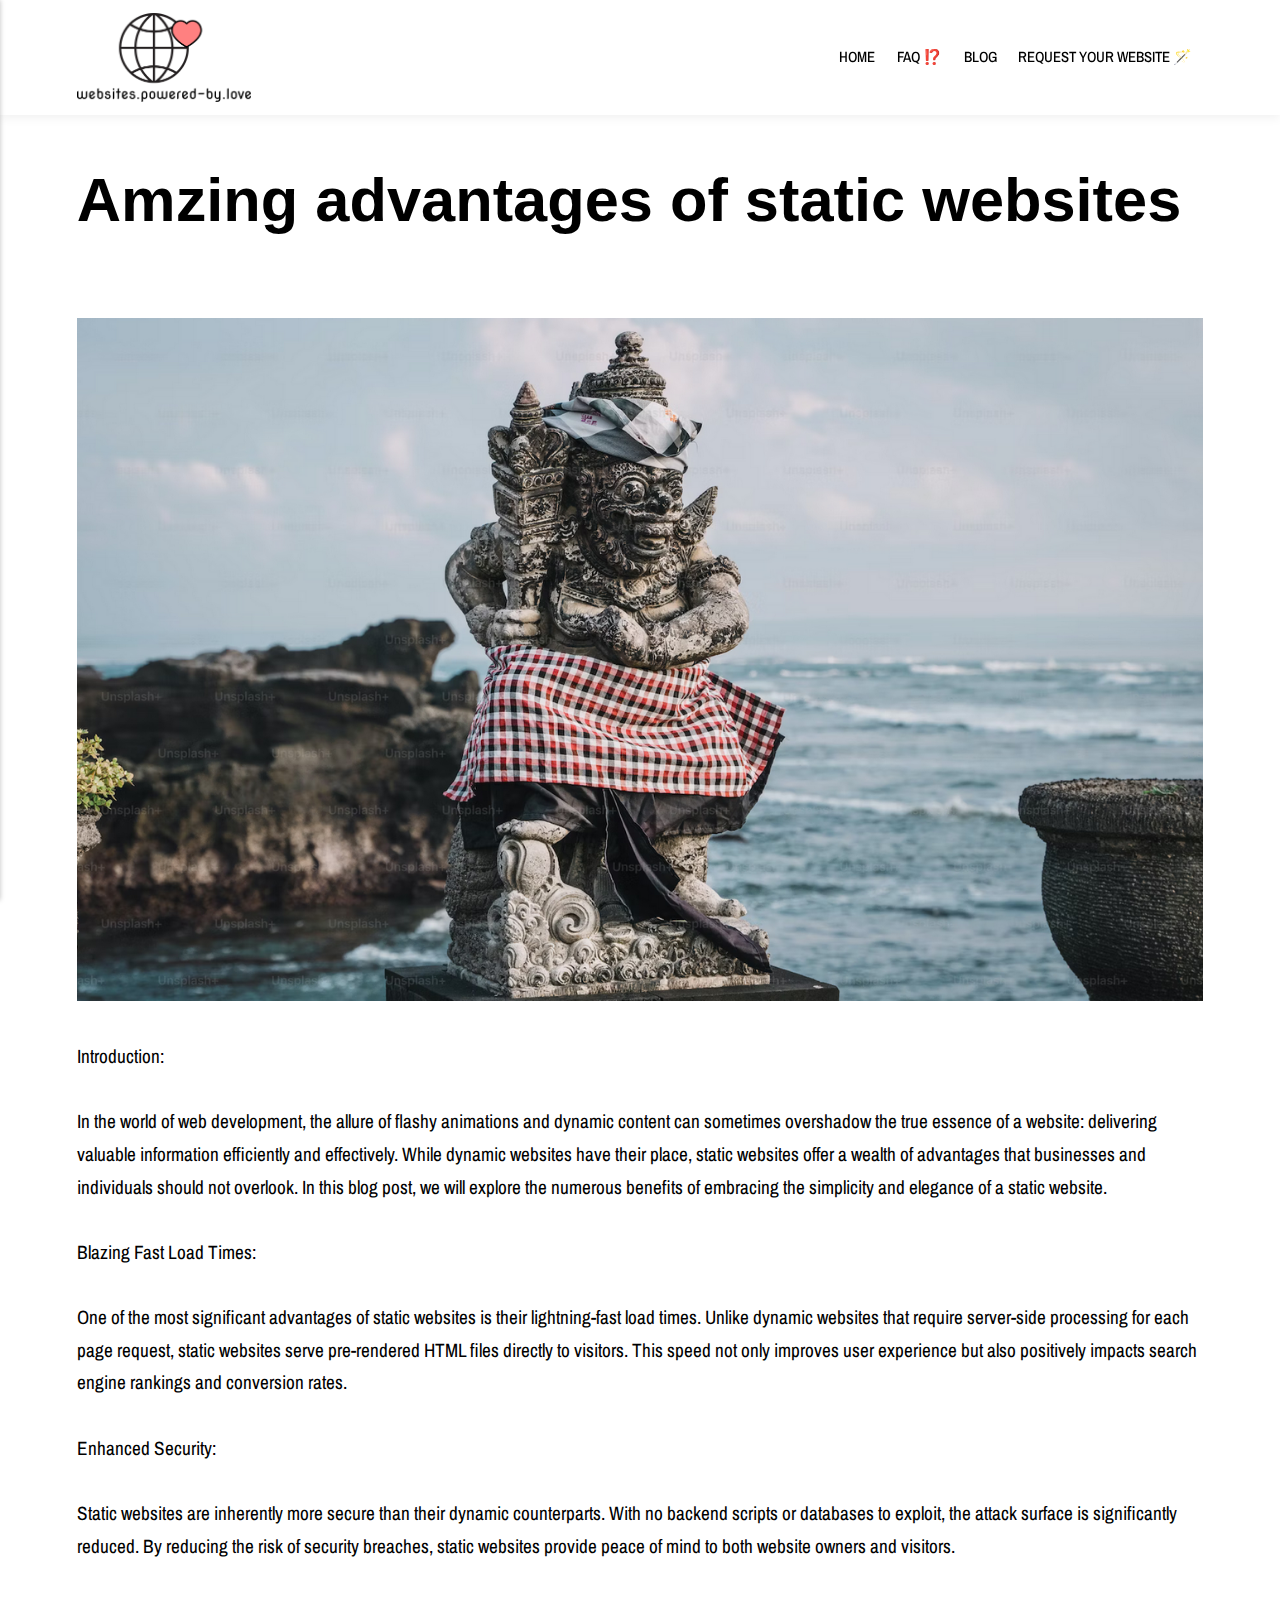
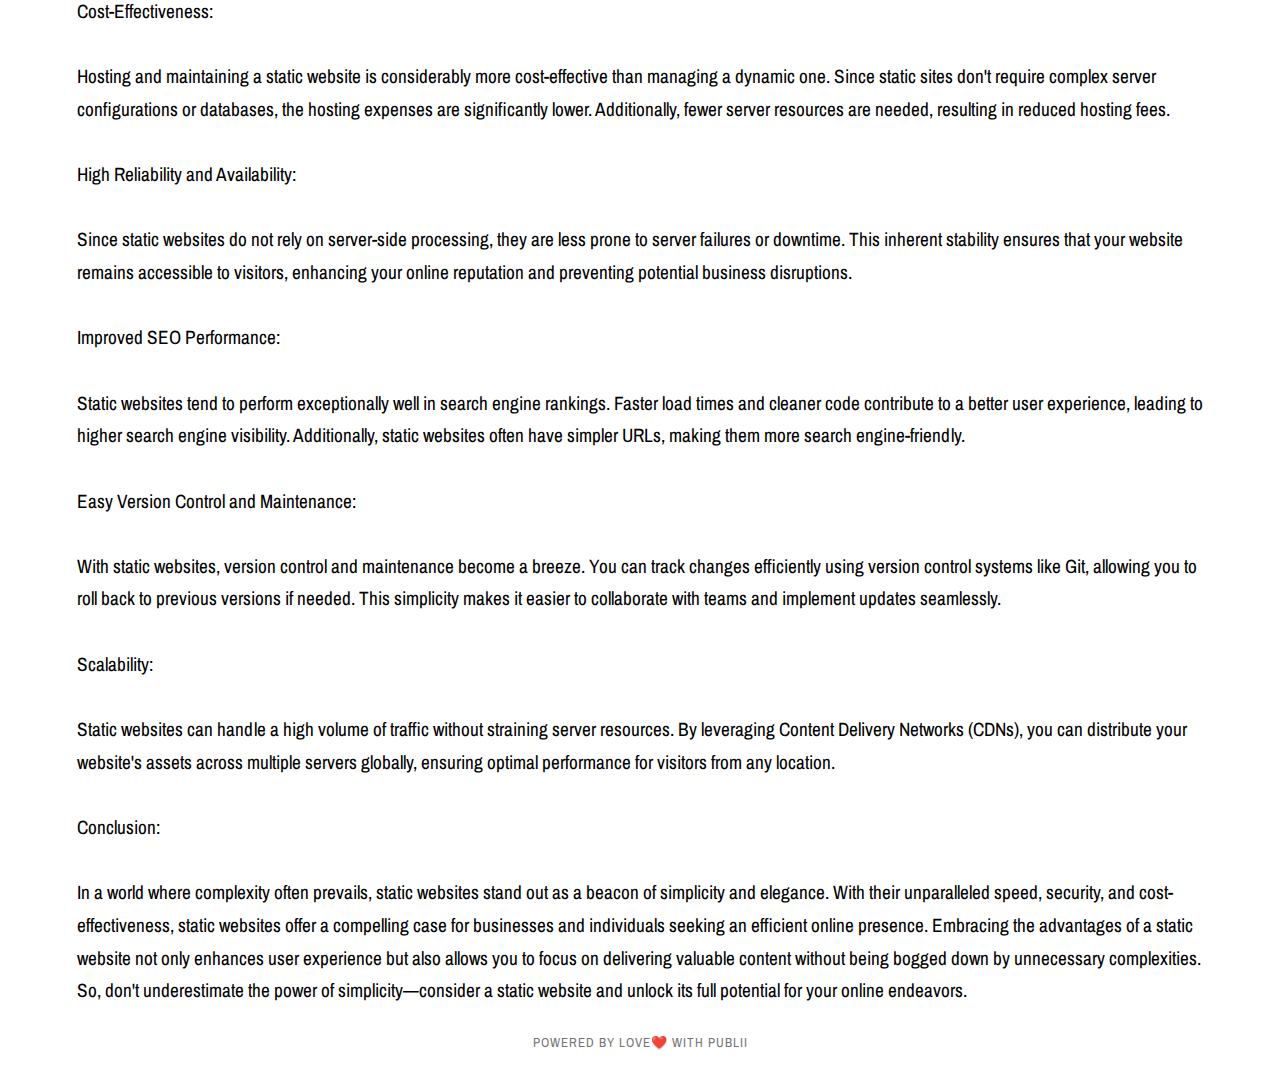
==== advantages-of-static-websites/index.html @ 9381886c "Updated from Publii" ====
<!DOCTYPE html><html lang="en-gb"><head><meta charset="utf-8"><meta http-equiv="X-UA-Compatible" content="IE=edge"><meta name="viewport" content="width=device-width,initial-scale=1"><title>Amzing advantages of static websites - websites.powered-by.love</title><meta name="description" content="Introduction: In the world of web development, the allure of flashy animations and dynamic content can sometimes overshadow the true essence of a website: delivering valuable information efficiently and effectively. While dynamic websites have their place, static websites offer a wealth of advantages that businesses&hellip;"><meta name="generator" content="Publii Open-Source CMS for Static Site"><link rel="canonical" href="https://shekspir55.github.io/websites.powered-by/advantages-of-static-websites/"><link rel="alternate" type="application/atom+xml" href="https://shekspir55.github.io/websites.powered-by/feed.xml"><link rel="alternate" type="application/json" href="https://shekspir55.github.io/websites.powered-by/feed.json"><meta property="og:title" content="Amzing advantages of static websites"><meta property="og:image" content="https://shekspir55.github.io/websites.powered-by/media/website/path14175.png"><meta property="og:site_name" content="websites.powered-by.love"><meta property="og:description" content="Introduction: In the world of web development, the allure of flashy animations and dynamic content can sometimes overshadow the true essence of a website: delivering valuable information efficiently and effectively. While dynamic websites have their place, static websites offer a wealth of advantages that businesses&hellip;"><meta property="og:url" content="https://shekspir55.github.io/websites.powered-by/advantages-of-static-websites/"><meta property="og:type" content="article"><link rel="shortcut icon" href="https://shekspir55.github.io/websites.powered-by/media/website/1q.png" type="image/x-icon"><link rel="preload" href="https://shekspir55.github.io/websites.powered-by/assets/dynamic/fonts/archivonarrow/archivonarrow.woff2" as="font" type="font/woff2" crossorigin><link rel="stylesheet" href="https://shekspir55.github.io/websites.powered-by/assets/css/style.css?v=2bb190a3714b5982da60c66090cb74fc"><script type="application/ld+json">{"@context":"http://schema.org","@type":"Article","mainEntityOfPage":{"@type":"WebPage","@id":"https://shekspir55.github.io/websites.powered-by/advantages-of-static-websites/"},"headline":"Amzing advantages of static websites","datePublished":"2023-08-03T09:06","dateModified":"2023-08-03T09:07","image":{"@type":"ImageObject","url":"https://shekspir55.github.io/websites.powered-by/media/website/path14175.png","height":183,"width":358},"description":"Introduction: In the world of web development, the allure of flashy animations and dynamic content can sometimes overshadow the true essence of a website: delivering valuable information efficiently and effectively. While dynamic websites have their place, static websites offer a wealth of advantages that businesses&hellip;","author":{"@type":"Person","name":"Arevik Aroyan","url":"https://shekspir55.github.io/websites.powered-by/authors/arevik-aroyan/"},"publisher":{"@type":"Organization","name":"Arevik Aroyan","logo":{"@type":"ImageObject","url":"https://shekspir55.github.io/websites.powered-by/media/website/path14175.png","height":183,"width":358}}}</script><script async src="https://www.googletagmanager.com/gtag/js?id=G-YWDG2WTT13"></script><script>window.dataLayer = window.dataLayer || [];
  function gtag(){dataLayer.push(arguments);}
  gtag('js', new Date());

  gtag('config', 'G-YWDG2WTT13');</script><script>!function(t,e){var o,n,p,r;e.__SV||(window.posthog=e,e._i=[],e.init=function(i,s,a){function g(t,e){var o=e.split(".");2==o.length&&(t=t[o[0]],e=o[1]),t[e]=function(){t.push([e].concat(Array.prototype.slice.call(arguments,0)))}}(p=t.createElement("script")).type="text/javascript",p.async=!0,p.src=s.api_host+"/static/array.js",(r=t.getElementsByTagName("script")[0]).parentNode.insertBefore(p,r);var u=e;for(void 0!==a?u=e[a]=[]:a="posthog",u.people=u.people||[],u.toString=function(t){var e="posthog";return"posthog"!==a&&(e+="."+a),t||(e+=" (stub)"),e},u.people.toString=function(){return u.toString(1)+".people (stub)"},o="capture identify alias people.set people.set_once set_config register register_once unregister opt_out_capturing has_opted_out_capturing opt_in_capturing reset isFeatureEnabled onFeatureFlags getFeatureFlag getFeatureFlagPayload reloadFeatureFlags group updateEarlyAccessFeatureEnrollment getEarlyAccessFeatures getActiveMatchingSurveys getSurveys".split(" "),n=0;n<o.length;n++)g(u,o[n]);e._i.push([i,s,a])},e.__SV=1)}(document,window.posthog||[]);
    posthog.init('phc_wtRi8FMsAOZRmeMIQStQ4DPzgzR9yTfXmKylAHMdmz2',{api_host:'https://app.posthog.com'})</script></head><body><div class="site-container"><header class="top" id="js-header"><a class="logo" href="https://shekspir55.github.io/websites.powered-by/"><img src="https://shekspir55.github.io/websites.powered-by/media/website/path14175.png" alt="websites.powered-by.love" width="358" height="183"></a><nav class="navbar js-navbar"><button class="navbar__toggle js-toggle" aria-label="Menu" aria-haspopup="true" aria-expanded="false"><span class="navbar__toggle-box"><span class="navbar__toggle-inner">Menu</span></span></button><ul class="navbar__menu"><li><a href="https://shekspir55.github.io/websites.powered-by/home/" target="_self">Home</a></li><li><a href="https://shekspir55.github.io/websites.powered-by/faq/" title="faq" target="_self">FAQ ⁉️</a></li><li><a href="https://shekspir55.github.io/websites.powered-by/tags/blog/" target="_self">Blog</a></li><li><a href="https://shekspir55.github.io/websites.powered-by/contact/" target="_self">Request your website 🪄</a></li></ul></nav></header><main><article class="post"><div class="hero"><header class="hero__content"><div class="wrapper"><h1>Amzing advantages of static websites</h1></div></header></div><div class="wrapper post__entry"><figure class="post__image post__image--center"><img decoding="async" loading="lazy" src="https://shekspir55.github.io/websites.powered-by/media/posts/21/2023-08-03_09-05-2.png" sizes="100vw" srcset="https://shekspir55.github.io/websites.powered-by/media/posts/21/responsive/2023-08-03_09-05-2-xs.png 300w, https://shekspir55.github.io/websites.powered-by/media/posts/21/responsive/2023-08-03_09-05-2-sm.png 480w, https://shekspir55.github.io/websites.powered-by/media/posts/21/responsive/2023-08-03_09-05-2-md.png 768w, https://shekspir55.github.io/websites.powered-by/media/posts/21/responsive/2023-08-03_09-05-2-lg.png 1024w, https://shekspir55.github.io/websites.powered-by/media/posts/21/responsive/2023-08-03_09-05-2-xl.png 1360w, https://shekspir55.github.io/websites.powered-by/media/posts/21/responsive/2023-08-03_09-05-2-2xl.png 1600w" height="924" width="1524" alt=""></figure><p>Introduction:<br><br>In the world of web development, the allure of flashy animations and dynamic content can sometimes overshadow the true essence of a website: delivering valuable information efficiently and effectively. While dynamic websites have their place, static websites offer a wealth of advantages that businesses and individuals should not overlook. In this blog post, we will explore the numerous benefits of embracing the simplicity and elegance of a static website.<br><br>Blazing Fast Load Times:<br><br>One of the most significant advantages of static websites is their lightning-fast load times. Unlike dynamic websites that require server-side processing for each page request, static websites serve pre-rendered HTML files directly to visitors. This speed not only improves user experience but also positively impacts search engine rankings and conversion rates.<br><br>Enhanced Security:<br><br>Static websites are inherently more secure than their dynamic counterparts. With no backend scripts or databases to exploit, the attack surface is significantly reduced. By reducing the risk of security breaches, static websites provide peace of mind to both website owners and visitors.<br><br>Cost-Effectiveness:<br><br>Hosting and maintaining a static website is considerably more cost-effective than managing a dynamic one. Since static sites don't require complex server configurations or databases, the hosting expenses are significantly lower. Additionally, fewer server resources are needed, resulting in reduced hosting fees.<br><br>High Reliability and Availability:<br><br>Since static websites do not rely on server-side processing, they are less prone to server failures or downtime. This inherent stability ensures that your website remains accessible to visitors, enhancing your online reputation and preventing potential business disruptions.<br><br>Improved SEO Performance:<br><br>Static websites tend to perform exceptionally well in search engine rankings. Faster load times and cleaner code contribute to a better user experience, leading to higher search engine visibility. Additionally, static websites often have simpler URLs, making them more search engine-friendly.<br><br>Easy Version Control and Maintenance:<br><br>With static websites, version control and maintenance become a breeze. You can track changes efficiently using version control systems like Git, allowing you to roll back to previous versions if needed. This simplicity makes it easier to collaborate with teams and implement updates seamlessly.<br><br>Scalability:<br><br>Static websites can handle a high volume of traffic without straining server resources. By leveraging Content Delivery Networks (CDNs), you can distribute your website's assets across multiple servers globally, ensuring optimal performance for visitors from any location.<br><br>Conclusion:<br><br>In a world where complexity often prevails, static websites stand out as a beacon of simplicity and elegance. With their unparalleled speed, security, and cost-effectiveness, static websites offer a compelling case for businesses and individuals seeking an efficient online presence. Embracing the advantages of a static website not only enhances user experience but also allows you to focus on delivering valuable content without being bogged down by unnecessary complexities. So, don't underestimate the power of simplicity—consider a static website and unlock its full potential for your online endeavors.</p></div></article></main><footer class="footer"><div class="footer__social"></div><div class="footer__copyright"><p>Powered by love❤️ with publii</p></div><button onclick="backToTopFunction()" id="backToTop" class="footer__bttop" aria-label="Back to top" title="Back to top"><svg><use xlink:href="https://shekspir55.github.io/websites.powered-by/assets/svg/svg-map.svg#toparrow"/></svg></button></footer></div><script>window.publiiThemeMenuConfig = {    
        mobileMenuMode: 'sidebar',
        animationSpeed: 300,
        submenuWidth: 'auto',
        doubleClickTime: 500,
        mobileMenuExpandableSubmenus: true, 
        relatedContainerForOverlayMenuSelector: '.top',
   };</script><script defer="defer" src="https://shekspir55.github.io/websites.powered-by/assets/js/scripts.min.js?v=6ca8b60e6534a3888de1205e82df8528"></script><script>var images = document.querySelectorAll('img[loading]');

        for (var i = 0; i < images.length; i++) {
            if (images[i].complete) {
                images[i].classList.add('is-loaded');
            } else {
                images[i].addEventListener('load', function () {
                    this.classList.add('is-loaded');
                }, false);
            }
        }</script><script src="https://ajax.googleapis.com/ajax/libs/jquery/3.5.1/jquery.min.js"></script><div class="hover_bkgr_fricc"><span class="helper"></span><div><div class="popupCloseButton">&times;</div><div><h3>🌟 Hello, who are you? 🌟</h3><h4>Don't worry it's totally anonymous!</h4><form style="text-align: left"><div><input type="radio" name="position" value="1" id="motion"><label for="motion">🌟 Motion graphics artist</label><br><input type="radio" name="position" value="2" id="script"><label for="script">🌟 Script writer</label><br><input type="radio" name="position" value="3" id="storyboard"><label for="storyboard">🌟 Storyboard Artist</label><br><input type="radio" name="position" value="4" id="customer"><label for="customer">🌟 Customer (potential)</label><br><input type="radio" name="position" value="5" id="other"><label for="other">🌟 Other</label></div><br><button onclick="submitDataToPostHog(event)" style="width:100%">Submit</button></form></div></div></div><style>/* Popup box BEGIN */
.hover_bkgr_fricc{
    background:rgba(0,0,0,.4);
    cursor:pointer;
    display:none;
    height:100%;
    position:fixed;
    text-align:center;
    top:0;
    width:100%;
    z-index:10000;
}
.hover_bkgr_fricc .helper{
    display:inline-block;
    height:100%;
    vertical-align:middle;
}
    
.hover_bkgr_fricc > div {
  background-color: #fff;
  box-shadow: 10px 10px 60px #555;
  display: inline-block;
  height: auto;
  max-width: 962px;
  min-height: 100px;
  vertical-align: middle;
  width: 90%;
  position: relative;
  border-radius: 8px;
  padding: 25px;
}
    
.popupCloseButton {
    background-color: #fff;
    border: 3px solid #999;
    border-radius: 50px;
    cursor: pointer;
    display: inline-block;
    font-family: arial;
    font-weight: bold;
    position: absolute;
    top: -20px;
    right: -20px;
    font-size: 25px;
    line-height: 30px;
    width: 30px;
    height: 30px;
    text-align: center;
}
.popupCloseButton:hover {
    background-color: #ccc;
}
.trigger_popup_fricc {
    cursor: pointer;
    font-size: 20px;
    margin: 20px;
    display: inline-block;
    font-weight: bold;
}
/* Popup box BEGIN */
  label {
    cursor: pointer;
  }</style><script>const showPopoup = false;
  const test = false;
  const timeInSeconds = 60; // No survey like this
  setTimeout(()=>{
    if(!showPopoup) {
    	return;
    }
    if(!test && localStorage.getItem("survey-passed")){
      console.log('survey passed');
      return;
    }          

       $('.hover_bkgr_fricc').show();
  },(test || timeInSeconds) * 1000); 
    
//     $('.hover_bkgr_fricc').click(function(){
//         $('.hover_bkgr_fricc').hide();
//     });
    $('.popupCloseButton').click(function(){
        $('.hover_bkgr_fricc').hide();
    });
  
    const submitDataToPostHog = (event) => {
      event.preventDefault();
      $('.hover_bkgr_fricc').hide();
      localStorage.setItem("survey-passed", "true");
      // Get survey response and convert to number for better analytics
      const surveyRating = Number(
          document.querySelector('input[name="position"]:checked').value
      );
    	console.log(surveyRating);
      // Capture an event with the rating
      posthog.capture('occupation_survey', {
          rating: surveyRating
      })
      // Set a property on the respondent based on the rating
      posthog.people.set({
          survey_rating: surveyRating
      })
  }</script></body></html>
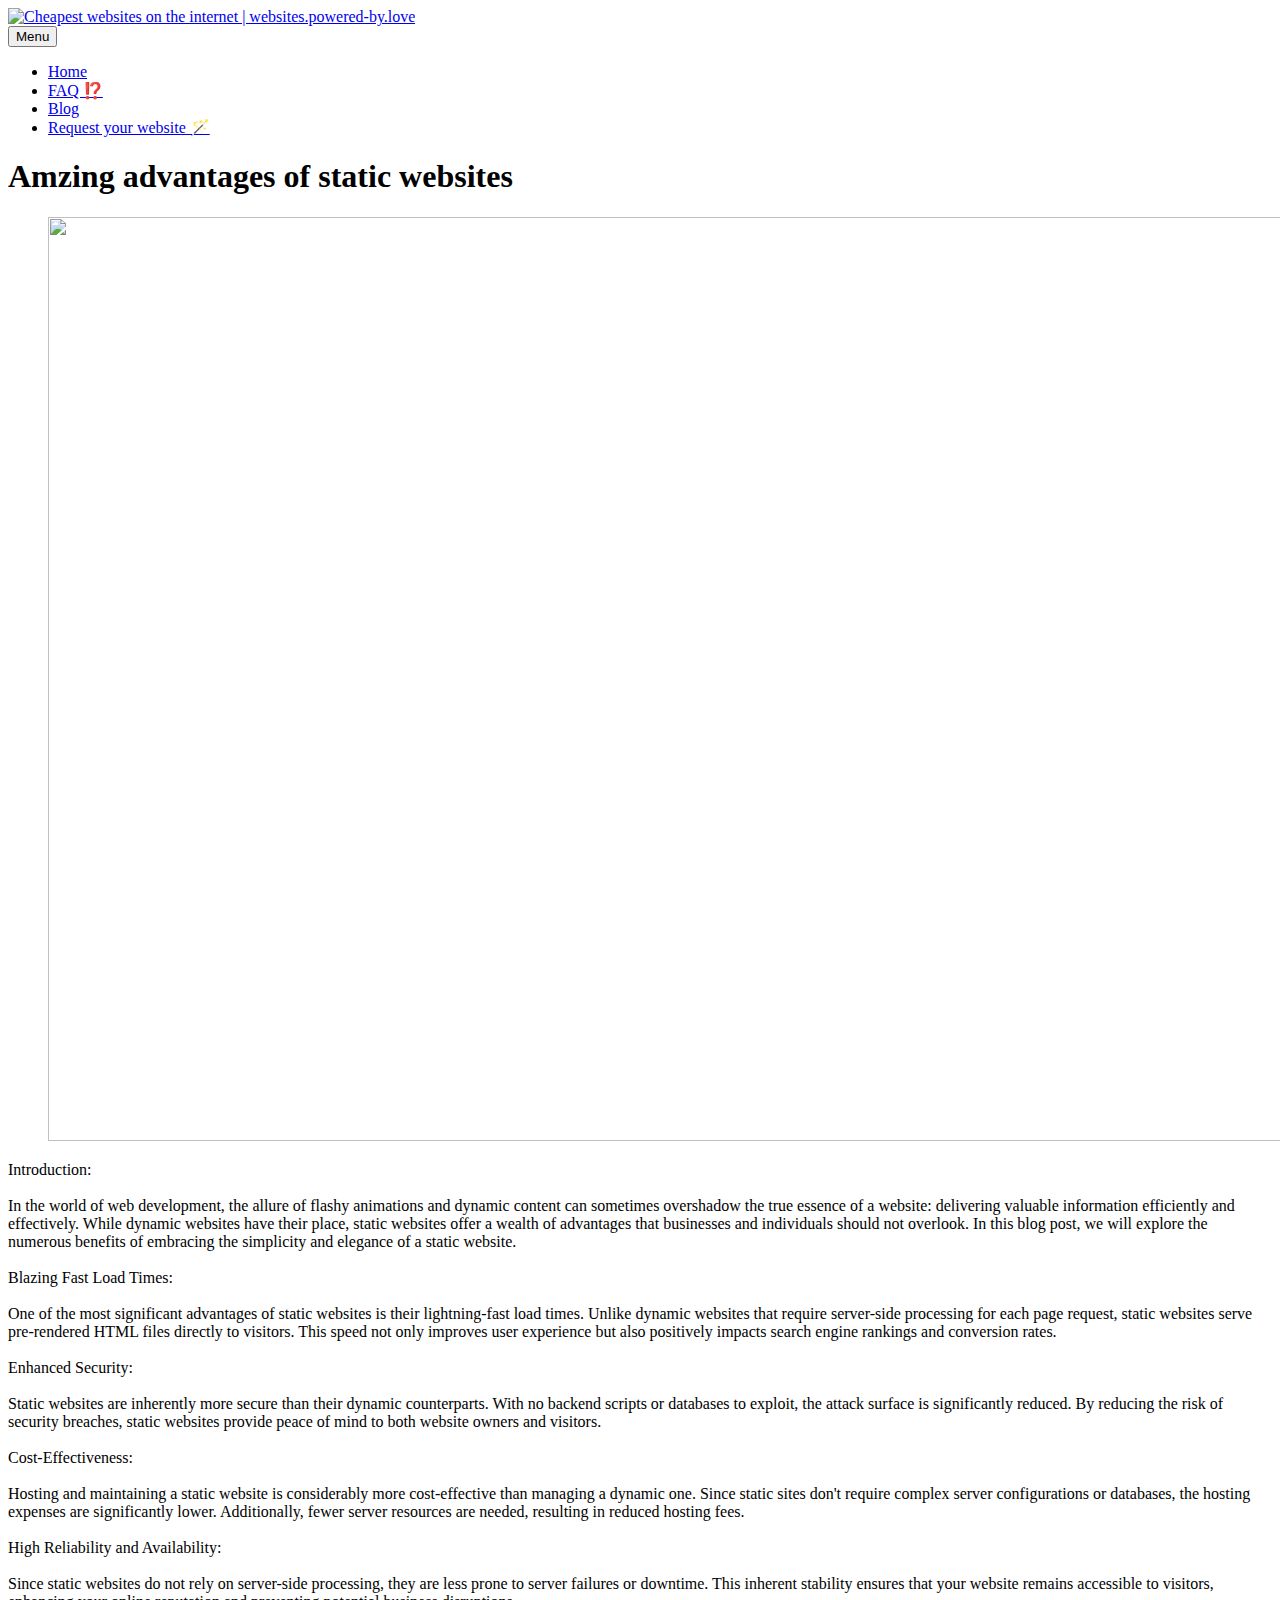
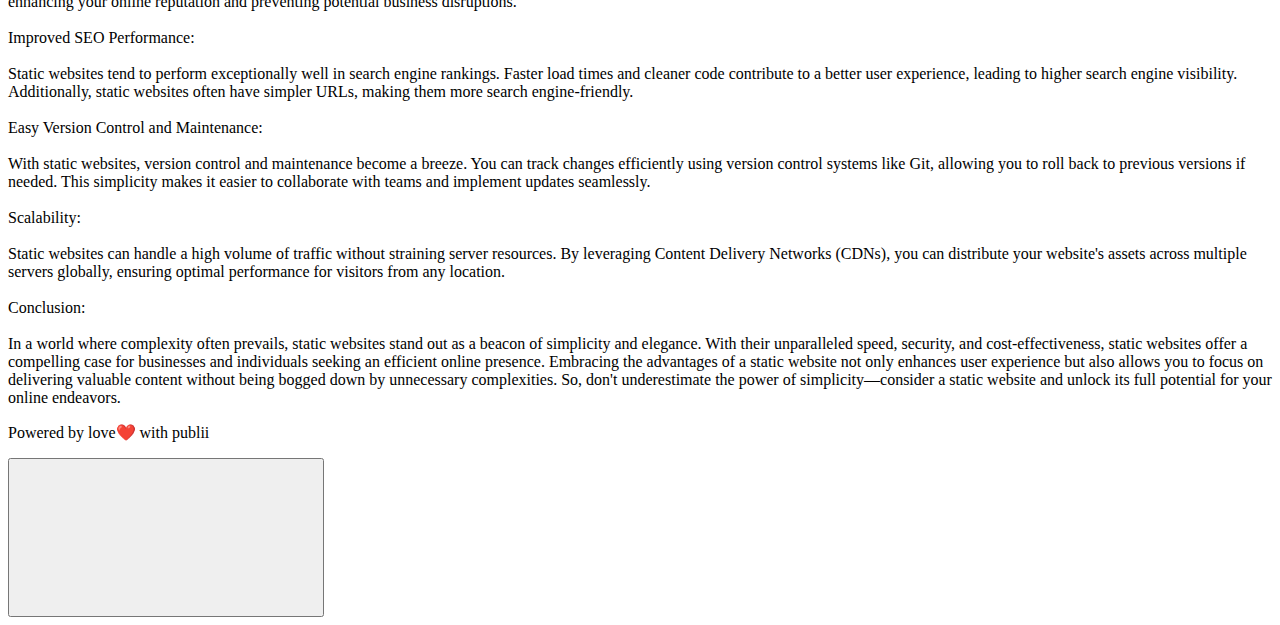
==== commit 0f94192f: "Updated from Publii" ====
--- a/advantages-of-static-websites/index.html
+++ b/advantages-of-static-websites/index.html
@@ -1,16 +1,16 @@
-<!DOCTYPE html><html lang="en-gb"><head><meta charset="utf-8"><meta http-equiv="X-UA-Compatible" content="IE=edge"><meta name="viewport" content="width=device-width,initial-scale=1"><title>Amzing advantages of static websites - websites.powered-by.love</title><meta name="description" content="Introduction: In the world of web development, the allure of flashy animations and dynamic content can sometimes overshadow the true essence of a website: delivering valuable information efficiently and effectively. While dynamic websites have their place, static websites offer a wealth of advantages that businesses&hellip;"><meta name="generator" content="Publii Open-Source CMS for Static Site"><link rel="canonical" href="https://shekspir55.github.io/websites.powered-by/advantages-of-static-websites/"><link rel="alternate" type="application/atom+xml" href="https://shekspir55.github.io/websites.powered-by/feed.xml"><link rel="alternate" type="application/json" href="https://shekspir55.github.io/websites.powered-by/feed.json"><meta property="og:title" content="Amzing advantages of static websites"><meta property="og:image" content="https://shekspir55.github.io/websites.powered-by/media/website/path14175.png"><meta property="og:site_name" content="websites.powered-by.love"><meta property="og:description" content="Introduction: In the world of web development, the allure of flashy animations and dynamic content can sometimes overshadow the true essence of a website: delivering valuable information efficiently and effectively. While dynamic websites have their place, static websites offer a wealth of advantages that businesses&hellip;"><meta property="og:url" content="https://shekspir55.github.io/websites.powered-by/advantages-of-static-websites/"><meta property="og:type" content="article"><link rel="shortcut icon" href="https://shekspir55.github.io/websites.powered-by/media/website/1q.png" type="image/x-icon"><link rel="preload" href="https://shekspir55.github.io/websites.powered-by/assets/dynamic/fonts/archivonarrow/archivonarrow.woff2" as="font" type="font/woff2" crossorigin><link rel="stylesheet" href="https://shekspir55.github.io/websites.powered-by/assets/css/style.css?v=2bb190a3714b5982da60c66090cb74fc"><script type="application/ld+json">{"@context":"http://schema.org","@type":"Article","mainEntityOfPage":{"@type":"WebPage","@id":"https://shekspir55.github.io/websites.powered-by/advantages-of-static-websites/"},"headline":"Amzing advantages of static websites","datePublished":"2023-08-03T09:06","dateModified":"2023-08-03T09:07","image":{"@type":"ImageObject","url":"https://shekspir55.github.io/websites.powered-by/media/website/path14175.png","height":183,"width":358},"description":"Introduction: In the world of web development, the allure of flashy animations and dynamic content can sometimes overshadow the true essence of a website: delivering valuable information efficiently and effectively. While dynamic websites have their place, static websites offer a wealth of advantages that businesses&hellip;","author":{"@type":"Person","name":"Arevik Aroyan","url":"https://shekspir55.github.io/websites.powered-by/authors/arevik-aroyan/"},"publisher":{"@type":"Organization","name":"Arevik Aroyan","logo":{"@type":"ImageObject","url":"https://shekspir55.github.io/websites.powered-by/media/website/path14175.png","height":183,"width":358}}}</script><script async src="https://www.googletagmanager.com/gtag/js?id=G-YWDG2WTT13"></script><script>window.dataLayer = window.dataLayer || [];
+<!DOCTYPE html><html lang="en-gb"><head><meta charset="utf-8"><meta http-equiv="X-UA-Compatible" content="IE=edge"><meta name="viewport" content="width=device-width,initial-scale=1"><title>Amzing advantages of static websites - Cheapest websites on the internet | websites.powered-by.love</title><meta name="description" content="Introduction: In the world of web development, the allure of flashy animations and dynamic content can sometimes overshadow the true essence of a website: delivering valuable information efficiently and effectively. While dynamic websites have their place, static websites offer a wealth of advantages that businesses&hellip;"><meta name="generator" content="Publii Open-Source CMS for Static Site"><link rel="canonical" href="https://websites.powered-by.love/advantages-of-static-websites/"><link rel="alternate" type="application/atom+xml" href="https://websites.powered-by.love/feed.xml"><link rel="alternate" type="application/json" href="https://websites.powered-by.love/feed.json"><meta property="og:title" content="Amzing advantages of static websites"><meta property="og:image" content="https://websites.powered-by.love/media/website/path14175.png"><meta property="og:site_name" content="Cheapest websites on the internet | websites.powered-by.love"><meta property="og:description" content="Introduction: In the world of web development, the allure of flashy animations and dynamic content can sometimes overshadow the true essence of a website: delivering valuable information efficiently and effectively. While dynamic websites have their place, static websites offer a wealth of advantages that businesses&hellip;"><meta property="og:url" content="https://websites.powered-by.love/advantages-of-static-websites/"><meta property="og:type" content="article"><link rel="shortcut icon" href="https://websites.powered-by.love/media/website/1q.png" type="image/x-icon"><link rel="preload" href="https://websites.powered-by.love/assets/dynamic/fonts/archivonarrow/archivonarrow.woff2" as="font" type="font/woff2" crossorigin><link rel="stylesheet" href="https://websites.powered-by.love/assets/css/style.css?v=2bb190a3714b5982da60c66090cb74fc"><script type="application/ld+json">{"@context":"http://schema.org","@type":"Article","mainEntityOfPage":{"@type":"WebPage","@id":"https://websites.powered-by.love/advantages-of-static-websites/"},"headline":"Amzing advantages of static websites","datePublished":"2023-08-03T09:06","dateModified":"2023-08-03T09:07","image":{"@type":"ImageObject","url":"https://websites.powered-by.love/media/website/path14175.png","height":183,"width":358},"description":"Introduction: In the world of web development, the allure of flashy animations and dynamic content can sometimes overshadow the true essence of a website: delivering valuable information efficiently and effectively. While dynamic websites have their place, static websites offer a wealth of advantages that businesses&hellip;","author":{"@type":"Person","name":"Arevik Aroyan","url":"https://websites.powered-by.love/authors/arevik-aroyan/"},"publisher":{"@type":"Organization","name":"Arevik Aroyan","logo":{"@type":"ImageObject","url":"https://websites.powered-by.love/media/website/path14175.png","height":183,"width":358}}}</script><script async src="https://www.googletagmanager.com/gtag/js?id=G-YWDG2WTT13"></script><script>window.dataLayer = window.dataLayer || [];
   function gtag(){dataLayer.push(arguments);}
   gtag('js', new Date());
 
   gtag('config', 'G-YWDG2WTT13');</script><script>!function(t,e){var o,n,p,r;e.__SV||(window.posthog=e,e._i=[],e.init=function(i,s,a){function g(t,e){var o=e.split(".");2==o.length&&(t=t[o[0]],e=o[1]),t[e]=function(){t.push([e].concat(Array.prototype.slice.call(arguments,0)))}}(p=t.createElement("script")).type="text/javascript",p.async=!0,p.src=s.api_host+"/static/array.js",(r=t.getElementsByTagName("script")[0]).parentNode.insertBefore(p,r);var u=e;for(void 0!==a?u=e[a]=[]:a="posthog",u.people=u.people||[],u.toString=function(t){var e="posthog";return"posthog"!==a&&(e+="."+a),t||(e+=" (stub)"),e},u.people.toString=function(){return u.toString(1)+".people (stub)"},o="capture identify alias people.set people.set_once set_config register register_once unregister opt_out_capturing has_opted_out_capturing opt_in_capturing reset isFeatureEnabled onFeatureFlags getFeatureFlag getFeatureFlagPayload reloadFeatureFlags group updateEarlyAccessFeatureEnrollment getEarlyAccessFeatures getActiveMatchingSurveys getSurveys".split(" "),n=0;n<o.length;n++)g(u,o[n]);e._i.push([i,s,a])},e.__SV=1)}(document,window.posthog||[]);
-    posthog.init('phc_wtRi8FMsAOZRmeMIQStQ4DPzgzR9yTfXmKylAHMdmz2',{api_host:'https://app.posthog.com'})</script></head><body><div class="site-container"><header class="top" id="js-header"><a class="logo" href="https://shekspir55.github.io/websites.powered-by/"><img src="https://shekspir55.github.io/websites.powered-by/media/website/path14175.png" alt="websites.powered-by.love" width="358" height="183"></a><nav class="navbar js-navbar"><button class="navbar__toggle js-toggle" aria-label="Menu" aria-haspopup="true" aria-expanded="false"><span class="navbar__toggle-box"><span class="navbar__toggle-inner">Menu</span></span></button><ul class="navbar__menu"><li><a href="https://shekspir55.github.io/websites.powered-by/home/" target="_self">Home</a></li><li><a href="https://shekspir55.github.io/websites.powered-by/faq/" title="faq" target="_self">FAQ ⁉️</a></li><li><a href="https://shekspir55.github.io/websites.powered-by/tags/blog/" target="_self">Blog</a></li><li><a href="https://shekspir55.github.io/websites.powered-by/contact/" target="_self">Request your website 🪄</a></li></ul></nav></header><main><article class="post"><div class="hero"><header class="hero__content"><div class="wrapper"><h1>Amzing advantages of static websites</h1></div></header></div><div class="wrapper post__entry"><figure class="post__image post__image--center"><img decoding="async" loading="lazy" src="https://shekspir55.github.io/websites.powered-by/media/posts/21/2023-08-03_09-05-2.png" sizes="100vw" srcset="https://shekspir55.github.io/websites.powered-by/media/posts/21/responsive/2023-08-03_09-05-2-xs.png 300w, https://shekspir55.github.io/websites.powered-by/media/posts/21/responsive/2023-08-03_09-05-2-sm.png 480w, https://shekspir55.github.io/websites.powered-by/media/posts/21/responsive/2023-08-03_09-05-2-md.png 768w, https://shekspir55.github.io/websites.powered-by/media/posts/21/responsive/2023-08-03_09-05-2-lg.png 1024w, https://shekspir55.github.io/websites.powered-by/media/posts/21/responsive/2023-08-03_09-05-2-xl.png 1360w, https://shekspir55.github.io/websites.powered-by/media/posts/21/responsive/2023-08-03_09-05-2-2xl.png 1600w" height="924" width="1524" alt=""></figure><p>Introduction:<br><br>In the world of web development, the allure of flashy animations and dynamic content can sometimes overshadow the true essence of a website: delivering valuable information efficiently and effectively. While dynamic websites have their place, static websites offer a wealth of advantages that businesses and individuals should not overlook. In this blog post, we will explore the numerous benefits of embracing the simplicity and elegance of a static website.<br><br>Blazing Fast Load Times:<br><br>One of the most significant advantages of static websites is their lightning-fast load times. Unlike dynamic websites that require server-side processing for each page request, static websites serve pre-rendered HTML files directly to visitors. This speed not only improves user experience but also positively impacts search engine rankings and conversion rates.<br><br>Enhanced Security:<br><br>Static websites are inherently more secure than their dynamic counterparts. With no backend scripts or databases to exploit, the attack surface is significantly reduced. By reducing the risk of security breaches, static websites provide peace of mind to both website owners and visitors.<br><br>Cost-Effectiveness:<br><br>Hosting and maintaining a static website is considerably more cost-effective than managing a dynamic one. Since static sites don't require complex server configurations or databases, the hosting expenses are significantly lower. Additionally, fewer server resources are needed, resulting in reduced hosting fees.<br><br>High Reliability and Availability:<br><br>Since static websites do not rely on server-side processing, they are less prone to server failures or downtime. This inherent stability ensures that your website remains accessible to visitors, enhancing your online reputation and preventing potential business disruptions.<br><br>Improved SEO Performance:<br><br>Static websites tend to perform exceptionally well in search engine rankings. Faster load times and cleaner code contribute to a better user experience, leading to higher search engine visibility. Additionally, static websites often have simpler URLs, making them more search engine-friendly.<br><br>Easy Version Control and Maintenance:<br><br>With static websites, version control and maintenance become a breeze. You can track changes efficiently using version control systems like Git, allowing you to roll back to previous versions if needed. This simplicity makes it easier to collaborate with teams and implement updates seamlessly.<br><br>Scalability:<br><br>Static websites can handle a high volume of traffic without straining server resources. By leveraging Content Delivery Networks (CDNs), you can distribute your website's assets across multiple servers globally, ensuring optimal performance for visitors from any location.<br><br>Conclusion:<br><br>In a world where complexity often prevails, static websites stand out as a beacon of simplicity and elegance. With their unparalleled speed, security, and cost-effectiveness, static websites offer a compelling case for businesses and individuals seeking an efficient online presence. Embracing the advantages of a static website not only enhances user experience but also allows you to focus on delivering valuable content without being bogged down by unnecessary complexities. So, don't underestimate the power of simplicity—consider a static website and unlock its full potential for your online endeavors.</p></div></article></main><footer class="footer"><div class="footer__social"></div><div class="footer__copyright"><p>Powered by love❤️ with publii</p></div><button onclick="backToTopFunction()" id="backToTop" class="footer__bttop" aria-label="Back to top" title="Back to top"><svg><use xlink:href="https://shekspir55.github.io/websites.powered-by/assets/svg/svg-map.svg#toparrow"/></svg></button></footer></div><script>window.publiiThemeMenuConfig = {    
+    posthog.init('phc_wtRi8FMsAOZRmeMIQStQ4DPzgzR9yTfXmKylAHMdmz2',{api_host:'https://app.posthog.com'})</script></head><body><div class="site-container"><header class="top" id="js-header"><a class="logo" href="https://websites.powered-by.love/"><img src="https://websites.powered-by.love/media/website/path14175.png" alt="Cheapest websites on the internet | websites.powered-by.love" width="358" height="183"></a><nav class="navbar js-navbar"><button class="navbar__toggle js-toggle" aria-label="Menu" aria-haspopup="true" aria-expanded="false"><span class="navbar__toggle-box"><span class="navbar__toggle-inner">Menu</span></span></button><ul class="navbar__menu"><li><a href="https://websites.powered-by.love/home/" target="_self">Home</a></li><li><a href="https://websites.powered-by.love/faq/" title="faq" target="_self">FAQ ⁉️</a></li><li><a href="https://websites.powered-by.love/tags/blog/" target="_self">Blog</a></li><li><a href="https://websites.powered-by.love/contact/" target="_self">Request your website 🪄</a></li></ul></nav></header><main><article class="post"><div class="hero"><header class="hero__content"><div class="wrapper"><h1>Amzing advantages of static websites</h1></div></header></div><div class="wrapper post__entry"><figure class="post__image post__image--center"><img decoding="async" loading="lazy" src="https://websites.powered-by.love/media/posts/21/2023-08-03_09-05-2.png" sizes="100vw" srcset="https://websites.powered-by.love/media/posts/21/responsive/2023-08-03_09-05-2-xs.png 300w, https://websites.powered-by.love/media/posts/21/responsive/2023-08-03_09-05-2-sm.png 480w, https://websites.powered-by.love/media/posts/21/responsive/2023-08-03_09-05-2-md.png 768w, https://websites.powered-by.love/media/posts/21/responsive/2023-08-03_09-05-2-lg.png 1024w, https://websites.powered-by.love/media/posts/21/responsive/2023-08-03_09-05-2-xl.png 1360w, https://websites.powered-by.love/media/posts/21/responsive/2023-08-03_09-05-2-2xl.png 1600w" height="924" width="1524" alt=""></figure><p>Introduction:<br><br>In the world of web development, the allure of flashy animations and dynamic content can sometimes overshadow the true essence of a website: delivering valuable information efficiently and effectively. While dynamic websites have their place, static websites offer a wealth of advantages that businesses and individuals should not overlook. In this blog post, we will explore the numerous benefits of embracing the simplicity and elegance of a static website.<br><br>Blazing Fast Load Times:<br><br>One of the most significant advantages of static websites is their lightning-fast load times. Unlike dynamic websites that require server-side processing for each page request, static websites serve pre-rendered HTML files directly to visitors. This speed not only improves user experience but also positively impacts search engine rankings and conversion rates.<br><br>Enhanced Security:<br><br>Static websites are inherently more secure than their dynamic counterparts. With no backend scripts or databases to exploit, the attack surface is significantly reduced. By reducing the risk of security breaches, static websites provide peace of mind to both website owners and visitors.<br><br>Cost-Effectiveness:<br><br>Hosting and maintaining a static website is considerably more cost-effective than managing a dynamic one. Since static sites don't require complex server configurations or databases, the hosting expenses are significantly lower. Additionally, fewer server resources are needed, resulting in reduced hosting fees.<br><br>High Reliability and Availability:<br><br>Since static websites do not rely on server-side processing, they are less prone to server failures or downtime. This inherent stability ensures that your website remains accessible to visitors, enhancing your online reputation and preventing potential business disruptions.<br><br>Improved SEO Performance:<br><br>Static websites tend to perform exceptionally well in search engine rankings. Faster load times and cleaner code contribute to a better user experience, leading to higher search engine visibility. Additionally, static websites often have simpler URLs, making them more search engine-friendly.<br><br>Easy Version Control and Maintenance:<br><br>With static websites, version control and maintenance become a breeze. You can track changes efficiently using version control systems like Git, allowing you to roll back to previous versions if needed. This simplicity makes it easier to collaborate with teams and implement updates seamlessly.<br><br>Scalability:<br><br>Static websites can handle a high volume of traffic without straining server resources. By leveraging Content Delivery Networks (CDNs), you can distribute your website's assets across multiple servers globally, ensuring optimal performance for visitors from any location.<br><br>Conclusion:<br><br>In a world where complexity often prevails, static websites stand out as a beacon of simplicity and elegance. With their unparalleled speed, security, and cost-effectiveness, static websites offer a compelling case for businesses and individuals seeking an efficient online presence. Embracing the advantages of a static website not only enhances user experience but also allows you to focus on delivering valuable content without being bogged down by unnecessary complexities. So, don't underestimate the power of simplicity—consider a static website and unlock its full potential for your online endeavors.</p></div></article></main><footer class="footer"><div class="footer__social"></div><div class="footer__copyright"><p>Powered by love❤️ with publii</p></div><button onclick="backToTopFunction()" id="backToTop" class="footer__bttop" aria-label="Back to top" title="Back to top"><svg><use xlink:href="https://websites.powered-by.love/assets/svg/svg-map.svg#toparrow"/></svg></button></footer></div><script>window.publiiThemeMenuConfig = {    
         mobileMenuMode: 'sidebar',
         animationSpeed: 300,
         submenuWidth: 'auto',
         doubleClickTime: 500,
         mobileMenuExpandableSubmenus: true, 
         relatedContainerForOverlayMenuSelector: '.top',
-   };</script><script defer="defer" src="https://shekspir55.github.io/websites.powered-by/assets/js/scripts.min.js?v=6ca8b60e6534a3888de1205e82df8528"></script><script>var images = document.querySelectorAll('img[loading]');
+   };</script><script defer="defer" src="https://websites.powered-by.love/assets/js/scripts.min.js?v=6ca8b60e6534a3888de1205e82df8528"></script><script>var images = document.querySelectorAll('img[loading]');
 
         for (var i = 0; i < images.length; i++) {
             if (images[i].complete) {
